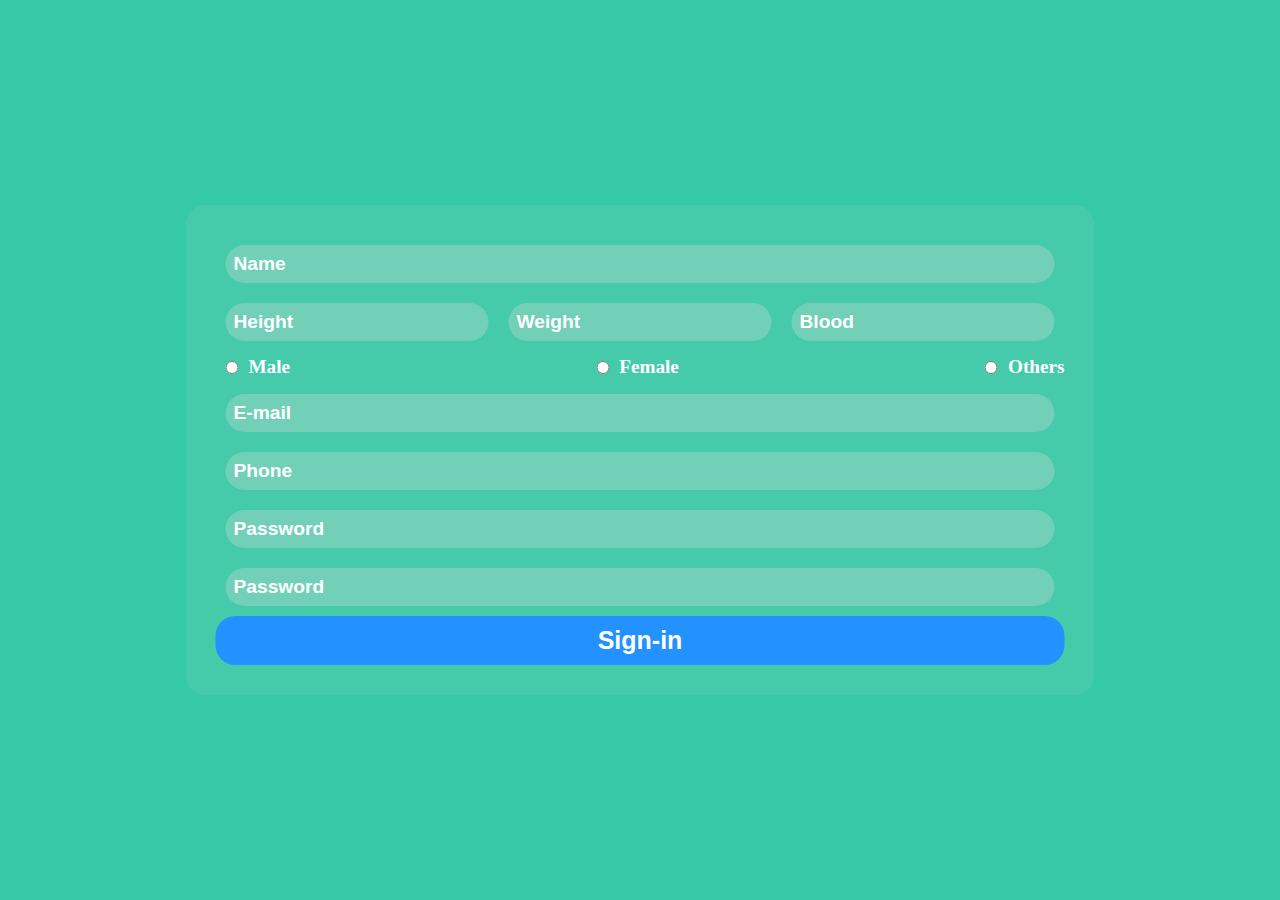
==== MyHealthWeb/index.html @ cb4d02e8 "Add files via upload" ====
<!DOCTYPE html>
<html lang="en">

<head>
    <meta charset="UTF-8">
    <meta name="viewport" content="width=device-width, initial-scale=1.0">
    <link rel="stylesheet" href="style.css">
    <title>My Health</title>
    <style>
        * {
            margin: 0;
            padding: 0;
            background-color: #35C9A5;
        }

        .sign-in {
            position: absolute;
            left: 50%;
            top: 50%;
            transform: translate(-50%, -50%);
            background-color: rgba(217, 217, 217, 10%);
            z-index: 100;
            display: inline-block;
            border-radius: 20px;

        }

        form {
            background-color: transparent;
            backdrop-filter: blur(100);
            z-index: 1000;
            display: flex;
            flex-direction: column;
            margin: 30px;
        }

        form button {
            font-size: 25px;
            font-weight: 700;
            border: none;
            border-radius: 20px;
            border-color: #2391ff;
            background-color: #2391ff;
            padding: 10px;
            color: white;
        }

        .sign-in .indi div,
        .sign-in .indi div h3,
        .indi {
            background-color: transparent;


        }

        .sign-in .indi div h3 {
            transform: translateY(5px);
        }

        input {
            border-radius: 20px;
            border: none;
            background-color: rgba(217, 217, 217, 30%);
            font-size: larger;
            padding: 8px;
            margin: 10px;
        }

        h3 {
            color: #fff;
            font-size: larger;
        }

        input::placeholder {
            color: white;
            font-weight: 600;

        }

        form div {
            display: flex;
            flex-direction: row;
            justify-content: space-between;
        }
    </style>
</head>

<body>
    <section class="sign-in">
        <form>
            <input placeholder="Name" type="text" required>
            <div class="indi">
                <input placeholder="Height" type="number" required>
                <input placeholder="Weight" type="number" required>
                <input placeholder="Blood" type="text" required>
            </div>
            <div class="indi">
                <div> <input type="radio" value="male" name="gnd">
                    <h3>Male</h3>
                </div>
                <div><input type="radio" value="female" name="gnd">
                    <h3>Female</h3>
                </div>
                <div><input type="radio" value="Others" name="gnd">
                    <h3>Others</h3>
                </div>

            </div>
            <input placeholder="E-mail" type="email" required>
            <input placeholder="Phone" type="number" min="10" max="10" required>
            <input placeholder="Password" type="password" required>
            <input placeholder="Password" type="password" required>
            <button type="submin">Sign-in</button>
        </form>
    </section>
</body>

</html>
---- MyHealthWeb/style.css ----
*{
    margin: 0;
    padding: 0;
    background-color: #35C9A5;
}

.sign-in{
    position: absolute;
    left: 50%;
    top: 50%;
    transform: translate(-50%,-50%);
    background-color: rgba(217,217,217,10%);
    z-index: 100;
    display: inline-block;
    border-radius: 20px;
    
}
form{
    background-color: transparent;
    backdrop-filter: blur(100);
    z-index: 1000;
    display: flex;
    flex-direction: column;
    margin: 30px;
}
form button{
    font-size: 25px;
    font-weight: 700;
    border: none;
    border-radius: 20px;
    border-color: #2391ff;
    background-color: #2391ff;
    padding: 10px;
    color: white;
}

.sign-in .indi div,.sign-in .indi div h3,.indi{
    background-color: transparent;
    
    
}
.sign-in .indi div h3{
    transform: translateY(5px);
}

input{
    border-radius: 20px;
    border:none;
    background-color: rgba(217,217,217,30%);
   font-size: larger;
   padding: 8px;
   margin: 10px;
}

h3{
    color: #fff;
    font-size: larger;
}
input::placeholder{
    color: white;
    font-weight: 600;

}
form div{
    display: flex;
    flex-direction: row;
    justify-content: space-between;
}
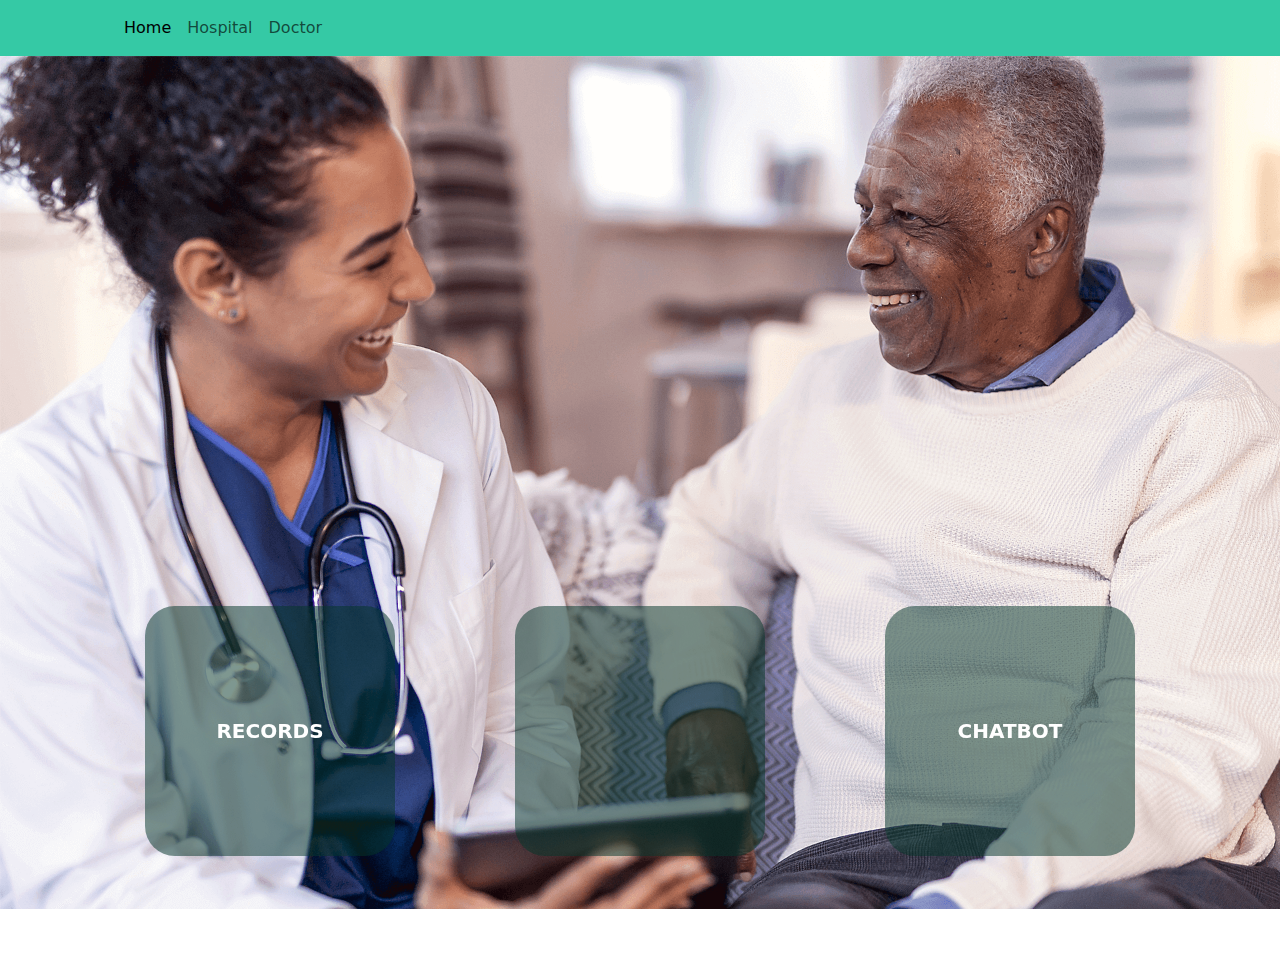
==== commit cd637f30: "added index page" ====
--- a/MyHealthWeb/index.html
+++ b/MyHealthWeb/index.html
@@ -1,118 +1,134 @@
 <!DOCTYPE html>
 <html lang="en">
-
 <head>
     <meta charset="UTF-8">
-    <meta name="viewport" content="width=device-width, initial-scale=1.0">
-    <link rel="stylesheet" href="style.css">
+    <meta name="viewport" content="width=device-width, initial-scale=`">
+   <script src="https://cdn.jsdelivr.net/npm/bootstrap@5.3.2/dist/js/bootstrap.bundle.min.js"></script>
+    <link rel="stylesheet" href="https://cdn.jsdelivr.net/npm/bootstrap@5.3.2/dist/css/bootstrap.min.css">
     <title>My Health</title>
     <style>
-        * {
+        *{
             margin: 0;
             padding: 0;
+            overflow: hidden;
+        }
+        .navbar{
             background-color: #35C9A5;
         }
-
-        .sign-in {
+        .navbar-brand img{
+            padding: 0;
+            margin: 0;
+            width: 100%;
+            height: 100vh;
+            background-size: cover;
+            
+        }
+        .carousel-inner{
+            height: 100vh;
+            background-size: cover;
+        }
+        .profile{
             position: absolute;
-            left: 50%;
-            top: 50%;
-            transform: translate(-50%, -50%);
-            background-color: rgba(217, 217, 217, 10%);
-            z-index: 100;
-            display: inline-block;
-            border-radius: 20px;
-
+            top:20%;
+            right: 3%;
+            background-color: rgba(9, 54, 43, 0.518);
+            border-radius: 30px;
+            padding: 20px;
+            color: #fff;
+            text-align:center;
         }
-
-        form {
-            background-color: transparent;
-            backdrop-filter: blur(100);
-            z-index: 1000;
+        .others div:nth-child(1){
+            transform: translate(-370px,-370px);
+        }
+        .others div:nth-child(3){
+            transform: translate(370px,-370px);
+        }
+        .others div{
+            position: absolute;
+            transform: translateY(-370px);
+            margin: 20px;
+            height: 250px;
+            width: 250px;
+            background-color:rgba(5, 54, 42, 0.518);
+            border-radius: 30px;
             display: flex;
-            flex-direction: column;
-            margin: 30px;
+            justify-content: center;
+            align-items: center;
+            font-size: 20px;
+            font-weight: 700;
+            color: #fff;
+            text-transform: uppercase;
+            transition: 0.2s;
+            
         }
-
-        form button {
-            font-size: 25px;
-            font-weight: 700;
-            border: none;
-            border-radius: 20px;
-            border-color: #2391ff;
-            background-color: #2391ff;
-            padding: 10px;
-            color: white;
+        .others div:hover{
+            height: 290px;
+            width: 290px;
+            background-color:rgba(5, 54, 42, 0.918);
+            transition: 0.2s;
+            
         }
-
-        .sign-in .indi div,
-        .sign-in .indi div h3,
-        .indi {
-            background-color: transparent;
-
-
-        }
-
-        .sign-in .indi div h3 {
-            transform: translateY(5px);
-        }
-
-        input {
-            border-radius: 20px;
-            border: none;
-            background-color: rgba(217, 217, 217, 30%);
-            font-size: larger;
-            padding: 8px;
-            margin: 10px;
-        }
-
-        h3 {
-            color: #fff;
-            font-size: larger;
-        }
-
-        input::placeholder {
-            color: white;
-            font-weight: 600;
-
-        }
-
-        form div {
+        .others{
             display: flex;
             flex-direction: row;
-            justify-content: space-between;
+            justify-content: space-around;
         }
+       
     </style>
 </head>
+<body>
+    <!-- Nav bar start  -->
+    <nav class="navbar navbar-expand-lg">
+        <div class="container-fluid">
+            <nav class="navbar">
+                <div class="container">
+                  <a class="navbar-brand" href="#">
+                    <!-- <img src="./imgs/logo1.png" alt="" width="100" height="100"> -->
+                </div>
+              </nav>
+          <button class="navbar-toggler" type="button" data-bs-toggle="collapse" data-bs-target="#navbarNavAltMarkup" aria-controls="navbarNavAltMarkup" aria-expanded="false" aria-label="Toggle navigation">
+            <span class="navbar-toggler-icon"></span>
+          </button>
+          <div class="collapse navbar-collapse" id="navbarNavAltMarkup">
+            <div class="navbar-nav">
+              <a class="nav-link active" aria-current="page" href="#">Home</a>
+              <a class="nav-link" href="#">Hospital</a>
+              <a class="nav-link" href="#">Doctor</a>
+            </div>
+          </div>
+        </div>
+      </nav>
 
-<body>
-    <section class="sign-in">
-        <form>
-            <input placeholder="Name" type="text" required>
-            <div class="indi">
-                <input placeholder="Height" type="number" required>
-                <input placeholder="Weight" type="number" required>
-                <input placeholder="Blood" type="text" required>
-            </div>
-            <div class="indi">
-                <div> <input type="radio" value="male" name="gnd">
-                    <h3>Male</h3>
-                </div>
-                <div><input type="radio" value="female" name="gnd">
-                    <h3>Female</h3>
-                </div>
-                <div><input type="radio" value="Others" name="gnd">
-                    <h3>Others</h3>
-                </div>
+      <!-- nav bar end  -->
+      <!-- image scroll  -->
+      <div id="carouselExampleSlidesOnly" class="carousel slide" data-bs-ride="carousel">
+        <div class="carousel-inner">
+          <div class="carousel-item active">
+            <img src="./imgs/WLIM/img1.png" class="d-block w-100" alt="...">
+          </div>
+          <div class="carousel-item">
+            <img src="./imgs/WLIM/img2.jpg" class="d-block w-100" alt="...">
+          </div>
+          <div class="carousel-item">
+            <img src="./imgs/WLIM/img3.jpg" class="d-block w-100" alt="...">
+          </div>
+        </div>
+      </div>
+      <!-- Image scroll end -->
+      <!-- user details  -->
 
-            </div>
-            <input placeholder="E-mail" type="email" required>
-            <input placeholder="Phone" type="number" min="10" max="10" required>
-            <input placeholder="Password" type="password" required>
-            <input placeholder="Password" type="password" required>
-            <button type="submin">Sign-in</button>
-        </form>
-    </section>
+      <!-- <section class="profile">
+        <h2>Nme</h2>
+        <h4>Age : </h4>
+        <h4><span>Height :</span> <span>Weight : </span></h4>
+
+      </section> -->
+      <!-- user details end -->
+
+      <section class="others">
+        <div>Records</div>
+        <div></div>
+        <div>Chatbot</div>
+      </section>
 </body>
-
-</html>+</html>
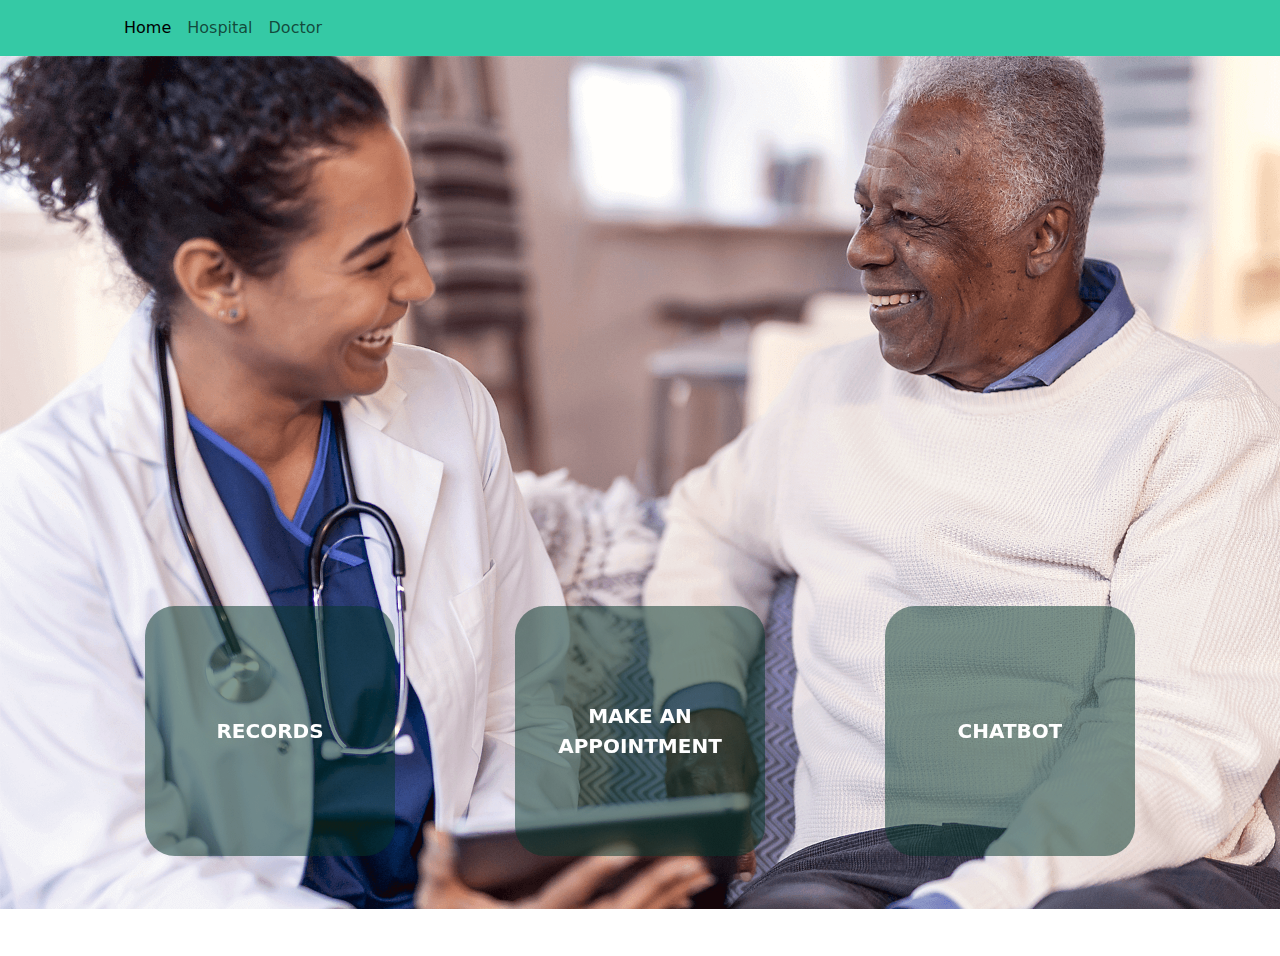
==== commit db67d44f: "chatbot implimented" ====
--- a/MyHealthWeb/index.html
+++ b/MyHealthWeb/index.html
@@ -40,7 +40,7 @@
         .others div:nth-child(1){
             transform: translate(-370px,-370px);
         }
-        .others div:nth-child(3){
+        .others  div:nth-child(3){
             transform: translate(370px,-370px);
         }
         .others div{
@@ -59,7 +59,7 @@
             color: #fff;
             text-transform: uppercase;
             transition: 0.2s;
-            
+            text-align: center;
         }
         .others div:hover{
             height: 290px;
@@ -73,10 +73,14 @@
             flex-direction: row;
             justify-content: space-around;
         }
-       
+       .others div a{
+        text-decoration: none;
+        color: #fff;
+       }
     </style>
 </head>
 <body>
+    
     <!-- Nav bar start  -->
     <nav class="navbar navbar-expand-lg">
         <div class="container-fluid">
@@ -127,8 +131,8 @@
 
       <section class="others">
         <div>Records</div>
-        <div></div>
-        <div>Chatbot</div>
+        <div>Make an <br> Appointment</div>
+        <div><a href="https://chatbot.page/Y79_Bg">Chatbot</a></div>
       </section>
 </body>
 </html>
